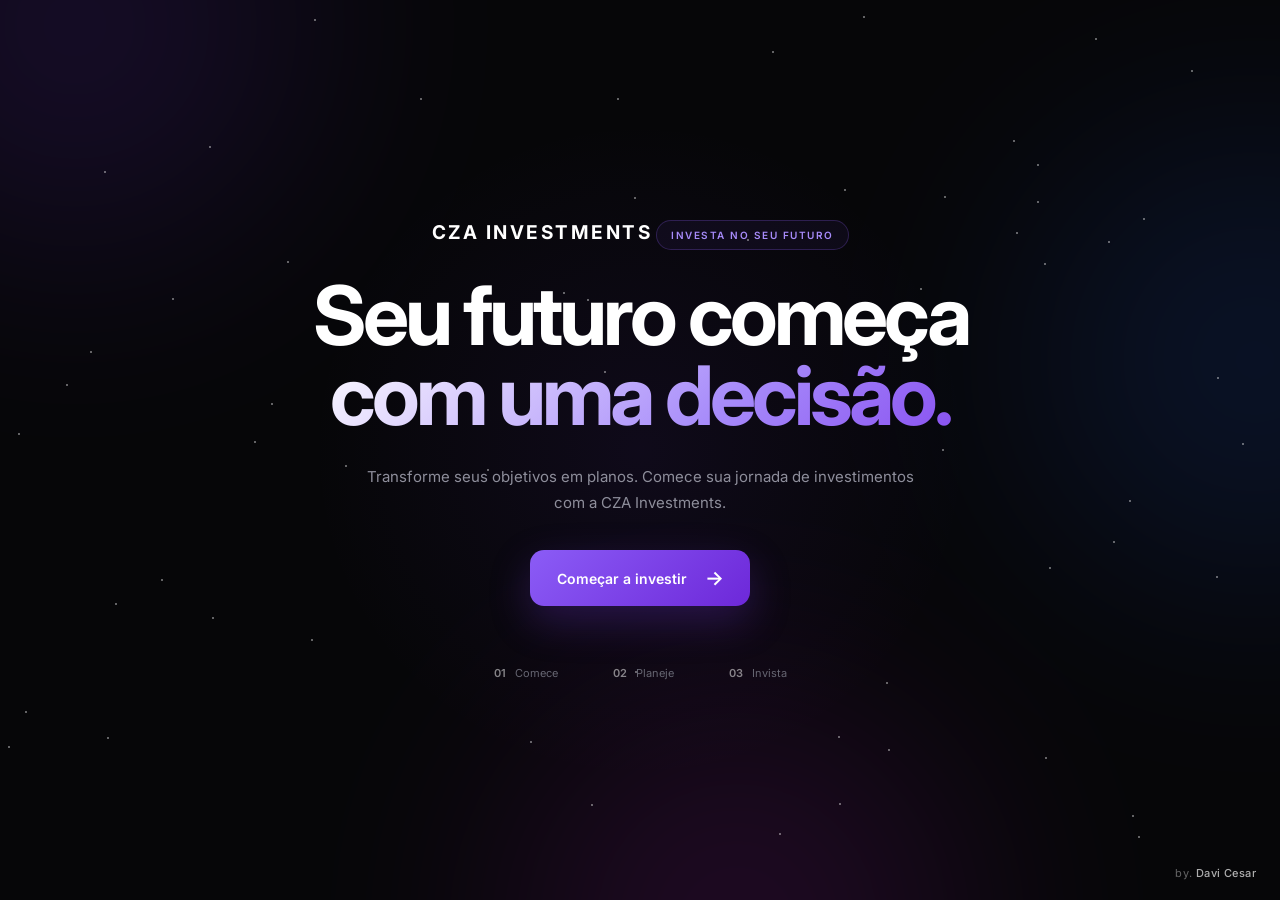
==== index.html @ 78b3d4f3 "Add files via upload" ====
<!DOCTYPE html>
<html lang="pt-BR">

<head>

    <meta charset="UTF-8">

    <meta
        name="viewport"
        content="width=device-width, initial-scale=1.0"
    >

    <title>CZA INVESTMENTS</title>

    <link
        rel="stylesheet"
        href="index.css"
    >

</head>

<body>

    <!-- FUNDO -->

    <div class="background">

        <div class="grid"></div>

        <div class="orb orb-one"></div>
        <div class="orb orb-two"></div>
        <div class="orb orb-three"></div>

        <div id="particles"></div>

    </div>


    <!-- CONTEÚDO -->

    <main class="hero">

        <div class="hero-content">

            <div class="logo">
                CZA INVESTMENTS
            </div>


            <div class="badge">
                INVESTA NO SEU FUTURO
            </div>


            <h1>
                Seu futuro começa
                <span>com uma decisão.</span>
            </h1>


            <p>
                Transforme seus objetivos em planos.
                Comece sua jornada de investimentos
                com a CZA Investments.
            </p>


            <div class="buttons">

                <a
                    href="login.html"
                    class="primary-button"
                >
                    Começar a investir

                    <span>→</span>
                </a>

            </div>


            <div class="hero-info">

                <div>
                    <strong>01</strong>
                    <span>Comece</span>
                </div>

                <div>
                    <strong>02</strong>
                    <span>Planeje</span>
                </div>

                <div>
                    <strong>03</strong>
                    <span>Invista</span>
                </div>

            </div>

        </div>

    </main>


    <!-- ASSINATURA -->

    <div class="signature">
        by. <strong>Davi Cesar</strong>
    </div>


    <script>

        /* =========================
           MOVIMENTO DOS ORBS
        ========================= */

        const orbs = [

            document.querySelector(".orb-one"),
            document.querySelector(".orb-two"),
            document.querySelector(".orb-three")

        ];


        window.addEventListener(
            "mousemove",
            (event) => {

                const x =
                    event.clientX /
                    window.innerWidth - 0.5;

                const y =
                    event.clientY /
                    window.innerHeight - 0.5;


                orbs[0].style.transform =
                    `translate(${x * 55}px, ${y * 45}px)`;


                orbs[1].style.transform =
                    `translate(${x * -65}px, ${y * -45}px)`;


                orbs[2].style.transform =
                    `translate(${x * 40}px, ${y * -55}px)`;

            }
        );


        /* =========================
           PARTICULAS
        ========================= */

        const particles =
            document.getElementById("particles");


        for (let i = 0; i < 60; i++) {

            const particle =
                document.createElement("div");


            particle.className =
                "particle";


            particle.style.left =
                Math.random() * 100 + "%";


            particle.style.top =
                Math.random() * 100 + "%";


            particle.style.animationDuration =
                (5 + Math.random() * 10) + "s";


            particle.style.animationDelay =
                Math.random() * 8 + "s";


            particles.appendChild(
                particle
            );

        }

    </script>

</body>

</html>
---- index.css ----
@import url(
    'https://fonts.googleapis.com/css2?family=Inter:wght@400;500;600;700;800&display=swap'
);


/* =========================
   RESET
========================= */

* {
    margin: 0;
    padding: 0;
    box-sizing: border-box;
}


/* =========================
   VARIÁVEIS
========================= */

:root {

    --background: #060608;

    --purple: #8b5cf6;

    --purple-light: #a78bfa;

    --text: #ffffff;

    --muted: #8e8e9b;

}


/* =========================
   BODY
========================= */

body {

    min-height: 100vh;

    overflow: hidden;

    font-family:
        'Inter',
        sans-serif;

    background:
        var(--background);

    color:
        var(--text);

}


/* =========================
   FUNDO
========================= */

.background {

    position: fixed;

    inset: 0;

    overflow: hidden;

    background:

        radial-gradient(
            circle at center,
            rgba(124,58,237,0.08),
            transparent 42%
        ),

        #060608;

}


/* =========================
   GRID
========================= */

.grid {

    position: absolute;

    inset: 0;

    opacity: 0.16;

    background-image:

        linear-gradient(
            rgba(255,255,255,0.025) 1px,
            transparent 1px
        ),

        linear-gradient(
            90deg,
            rgba(255,255,255,0.025) 1px,
            transparent 1px
        );

    background-size:
        70px 70px;

    mask-image:

        radial-gradient(
            circle,
            black,
            transparent 75%
        );

}


/* =========================
   ORBS
========================= */

.orb {

    position: absolute;

    width: 450px;

    height: 450px;

    border-radius: 50%;

    filter:
        blur(120px);

    opacity: 0.14;

    pointer-events: none;

    transition:
        transform 1.5s
        cubic-bezier(.16,1,.3,1);

}


.orb-one {

    background:
        #7c3aed;

    top:
        -200px;

    left:
        -150px;

}


.orb-two {

    background:
        #2563eb;

    right:
        -200px;

    top:
        15%;

}


.orb-three {

    background:
        #c026d3;

    bottom:
        -250px;

    left:
        40%;

}


/* =========================
   PARTICULAS
========================= */

.particle {

    position: absolute;

    width: 2px;

    height: 2px;

    border-radius: 50%;

    background:
        rgba(255,255,255,0.5);

    animation:
        float linear infinite;

}


@keyframes float {

    from {

        transform:
            translateY(20px);

        opacity: 0;

    }

    20% {

        opacity: 0.5;

    }

    80% {

        opacity: 0.5;

    }

    to {

        transform:
            translateY(-100px);

        opacity: 0;

    }

}


/* =========================
   HERO
========================= */

.hero {

    position: relative;

    z-index: 5;

    min-height: 100vh;

    display: flex;

    align-items: center;

    justify-content: center;

    padding: 30px;

}


.hero-content {

    width: 100%;

    max-width: 900px;

    text-align: center;

    animation:
        heroEnter 1s
        cubic-bezier(.16,1,.3,1);

}


@keyframes heroEnter {

    from {

        opacity: 0;

        transform:
            translateY(30px);

    }

    to {

        opacity: 1;

        transform:
            translateY(0);

    }

}


/* =========================
   LOGO
========================= */

.logo {

    display: inline-block;

    margin-bottom: 32px;

    color:
        #ffffff;

    font-size: 19px;

    font-weight: 700;

    letter-spacing:
        2.5px;

}


/* =========================
   BADGE
========================= */

.badge {

    display: inline-flex;

    align-items: center;

    justify-content: center;

    padding:
        8px 14px;

    margin-bottom: 24px;

    border:
        1px solid
        rgba(139,92,246,0.25);

    border-radius:
        100px;

    background:
        rgba(139,92,246,0.06);

    color:
        #a78bfa;

    font-size:
        10px;

    font-weight:
        600;

    letter-spacing:
        1.5px;

}


/* =========================
   TITULO
========================= */

h1 {

    max-width:
        850px;

    margin:
        0 auto;

    font-size:
        clamp(48px, 7vw, 82px);

    line-height:
        0.98;

    letter-spacing:
        -4px;

    font-weight:
        700;

}


h1 span {

    display: block;

    background:

        linear-gradient(
            135deg,
            #ffffff 10%,
            #a78bfa 60%,
            #7c3aed
        );

    -webkit-background-clip:
        text;

    background-clip:
        text;

    color:
        transparent;

}


/* =========================
   TEXTO
========================= */

.hero-content > p {

    max-width:
        560px;

    margin:
        28px auto 0;

    color:
        var(--muted);

    font-size:
        15px;

    line-height:
        1.7;

}


/* =========================
   BOTÃO
========================= */

.buttons {

    margin-top:
        35px;

}


.primary-button {

    position:
        relative;

    display:
        inline-flex;

    align-items:
        center;

    justify-content:
        center;

    gap:
        18px;

    min-width:
        220px;

    height:
        56px;

    padding:
        0 24px;

    border-radius:
        14px;

    background:

        linear-gradient(
            135deg,
            #8b5cf6,
            #6d28d9
        );

    color:
        white;

    text-decoration:
        none;

    font-size:
        14px;

    font-weight:
        600;

    box-shadow:

        0 15px 40px
        rgba(124,58,237,0.25);

    overflow:
        hidden;

    transition:
        0.3s ease;

}


.primary-button::before {

    content:
        "";

    position:
        absolute;

    inset:
        0;

    background:

        linear-gradient(
            110deg,
            transparent 25%,
            rgba(255,255,255,0.25),
            transparent 75%
        );

    transform:
        translateX(-120%);

    transition:
        0.7s;

}


.primary-button:hover::before {

    transform:
        translateX(120%);

}


.primary-button:hover {

    transform:
        translateY(-3px);

    box-shadow:

        0 20px 50px
        rgba(124,58,237,0.4);

}


.primary-button span {

    font-size:
        20px;

    transition:
        0.3s;

}


.primary-button:hover span {

    transform:
        translateX(4px);

}


/* =========================
   ETAPAS
========================= */

.hero-info {

    display:
        flex;

    align-items:
        center;

    justify-content:
        center;

    gap:
        55px;

    margin-top:
        60px;

}


.hero-info div {

    display:
        flex;

    align-items:
        center;

    gap:
        9px;

    color:
        #666672;

    font-size:
        11px;

}


.hero-info strong {

    color:
        rgba(255,255,255,0.5);

    font-size:
        11px;

    font-weight:
        600;

}


/* =========================
   ASSINATURA
========================= */

.signature {

    position:
        fixed;

    right:
        24px;

    bottom:
        20px;

    z-index:
        20;

    color:
        rgba(255,255,255,0.38);

    font-size:
        11px;

    letter-spacing:
        0.4px;

}


.signature strong {

    color:
        rgba(255,255,255,0.68);

    font-weight:
        500;

}


/* =========================
   RESPONSIVO
========================= */

@media (max-width: 600px) {

    body {
        overflow: auto;
    }


    .hero {

        padding:
            25px 20px;

    }


    .logo {

        font-size:
            16px;

        letter-spacing:
            2px;

    }


    h1 {

        font-size:
            46px;

        letter-spacing:
            -2.5px;

    }


    .hero-content > p {

        font-size:
            14px;

    }


    .hero-info {

        gap:
            22px;

        margin-top:
            45px;

    }


    .hero-info div {

        flex-direction:
            column;

        gap:
            4px;

    }


    .signature {

        right:
            16px;

        bottom:
            14px;

    }

}
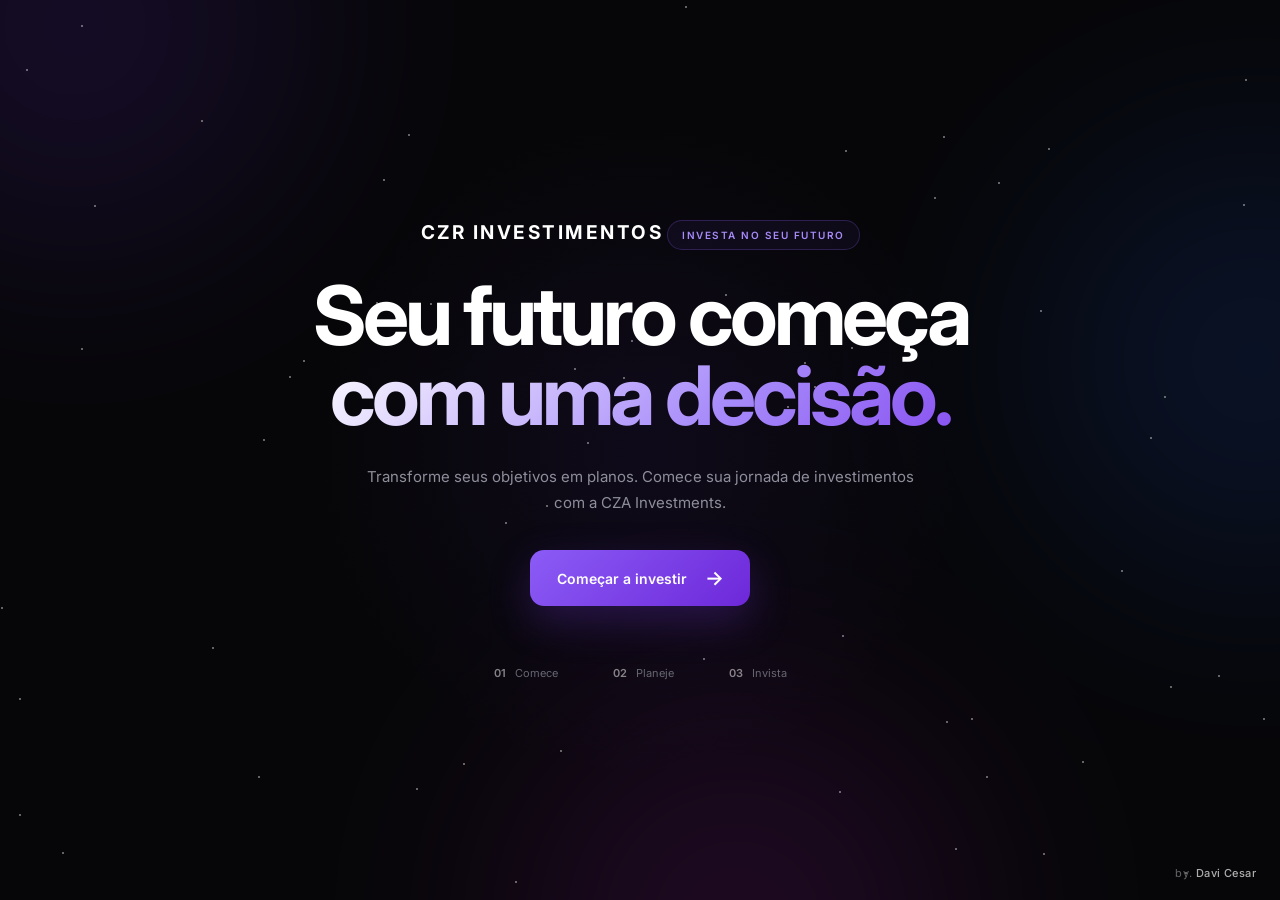
==== commit b2985ba7: "Update index.html" ====
--- a/index.html
+++ b/index.html
@@ -10,7 +10,7 @@
         content="width=device-width, initial-scale=1.0"
     >
 
-    <title>CZA INVESTMENTS</title>
+    <title>CZR MENU</title>
 
     <link
         rel="stylesheet"
@@ -43,7 +43,7 @@
         <div class="hero-content">
 
             <div class="logo">
-                CZA INVESTMENTS
+                CZR INVESTIMENTOS
             </div>
 
 
@@ -197,4 +197,4 @@
 
 </body>
 
-</html>+</html>
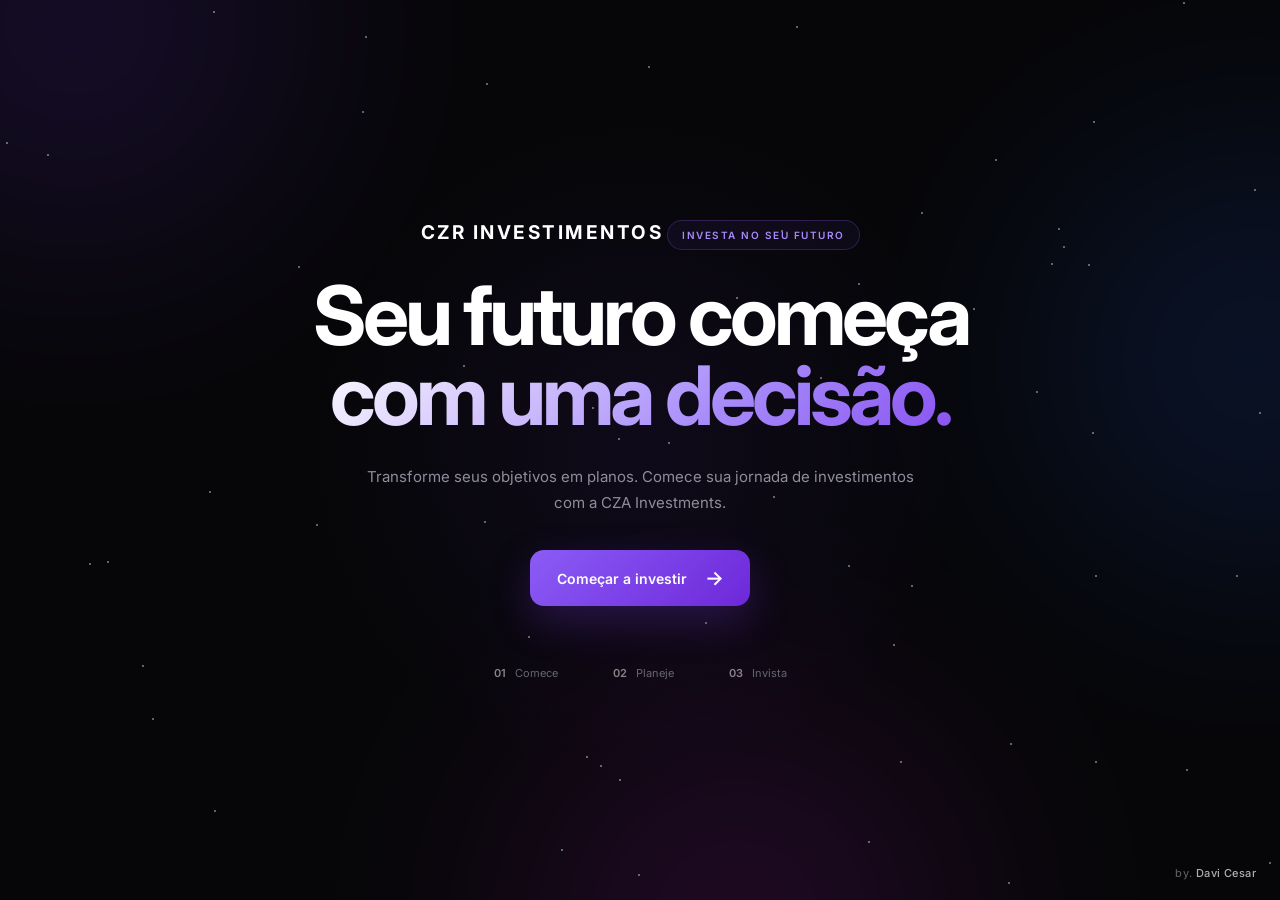
==== commit 8ee975b3: "Update index.html" ====
--- a/index.html
+++ b/index.html
@@ -10,7 +10,7 @@
         content="width=device-width, initial-scale=1.0"
     >
 
-    <title>CZR MENU</title>
+    <title>CZR - MENU</title>
 
     <link
         rel="stylesheet"
